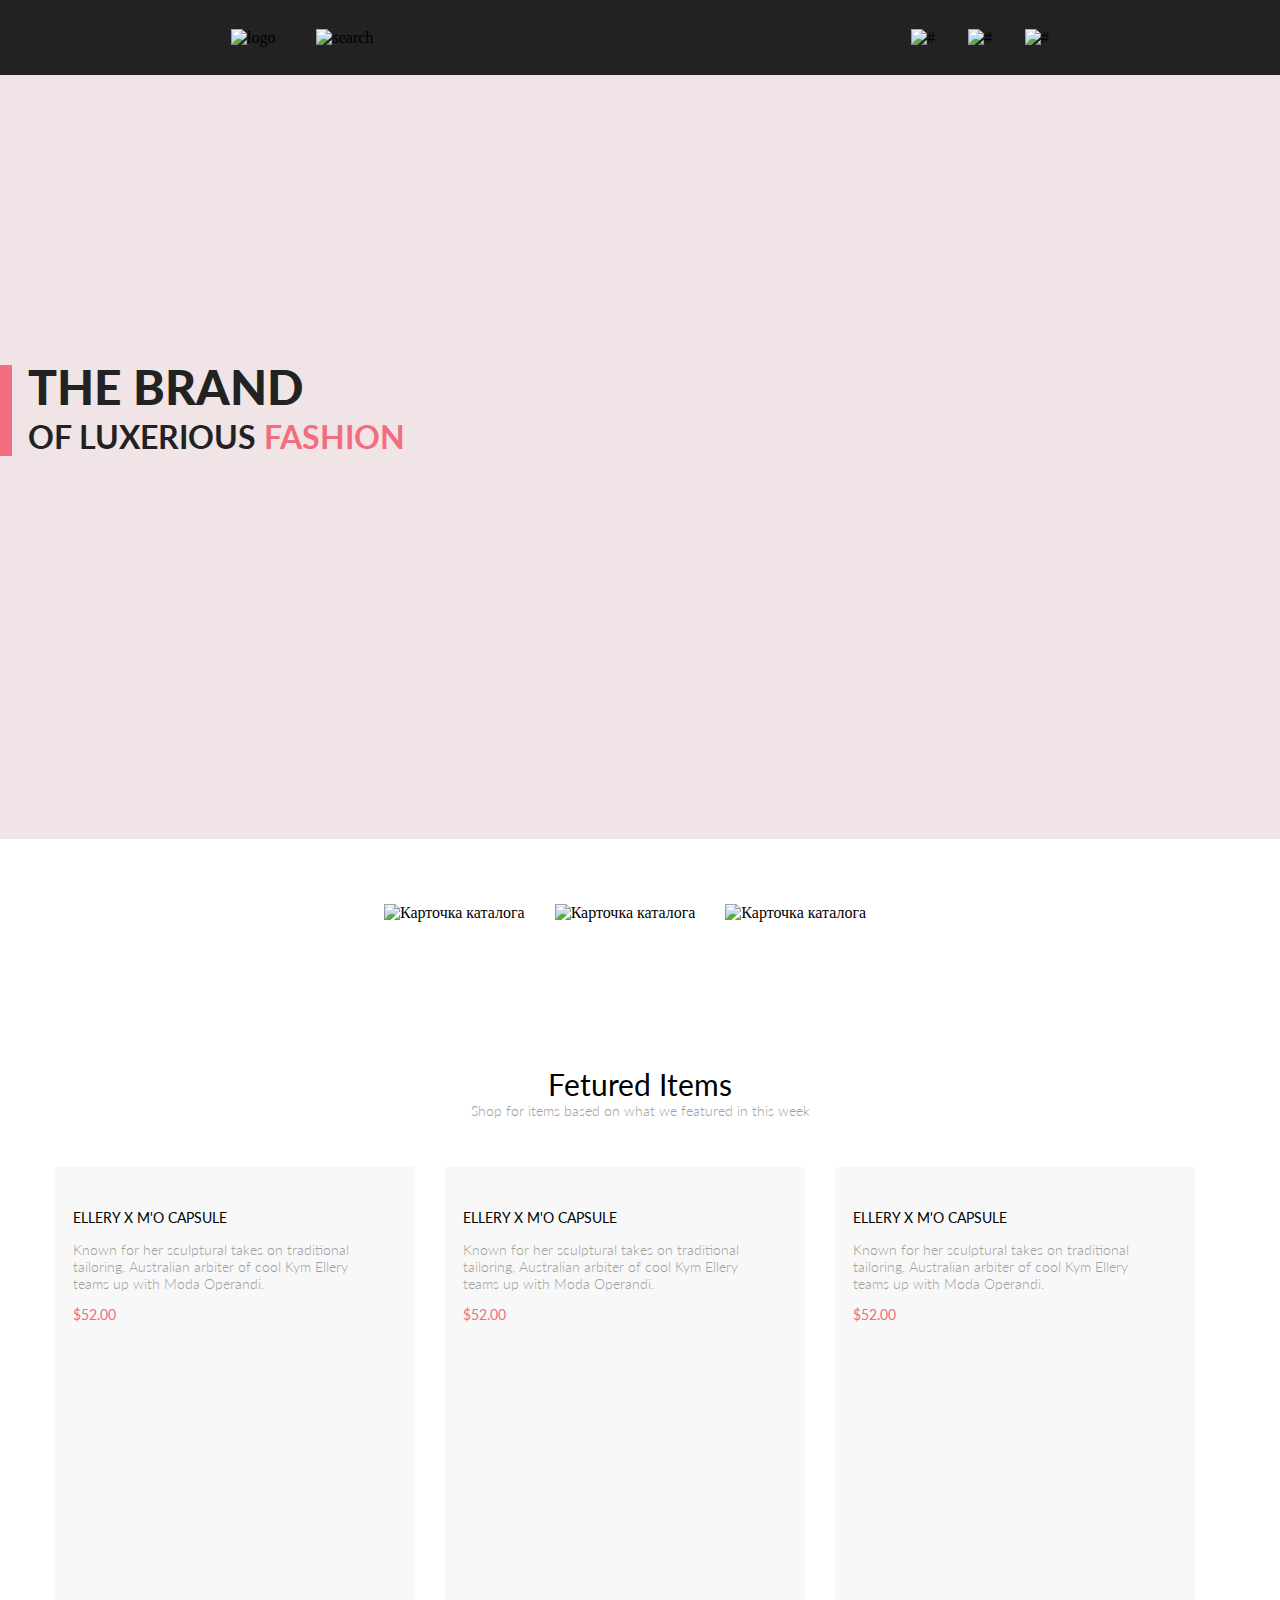
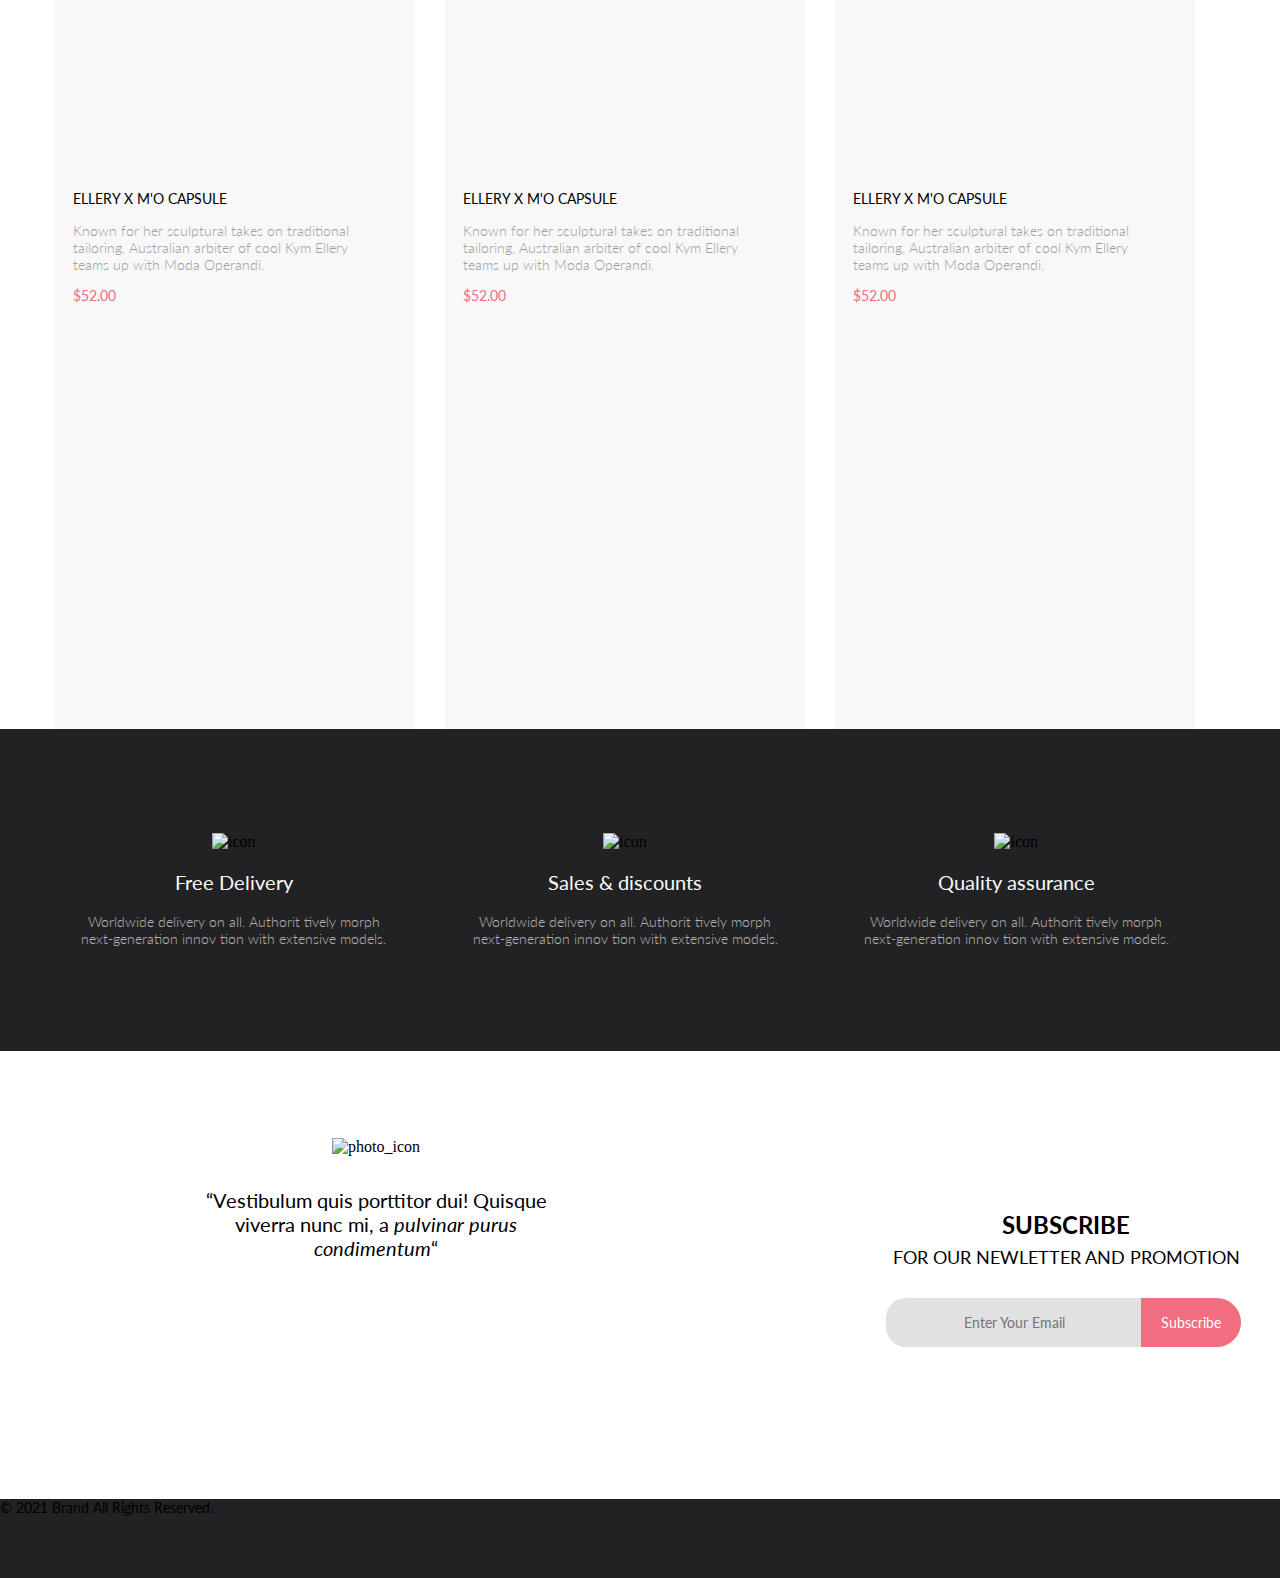
==== index.html @ aef69254 "Add files via upload" ====
<!DOCTYPE html>
<html lang="en">

<head>
    <meta charset="UTF-8">
    <meta http-equiv="X-UA-Compatible" content="IE=edge">
    <meta name="viewport" content="width=device-width, initial-scale=1.0">
    <link rel="stylesheet" href="style.css">
    <title>Document</title>
</head>

<body>
    <header class="header">
        <div class="header__position">
            <div class="left">
                <div class="left__logo"><img src="img/Group 2.svg" alt="logo"></div>
                <div class="left__search"><img src="img/Forma 1.svg" alt="search"></div>
            </div>

            <div class="right">
                <div class="right__burger"><img src="img/Forma 1 (1).svg" alt="#"></div>
                <div class="right__person"><img src="img/Forma 1 (2).svg" alt="#"></div>
                <div class="right__shop"><img src="img/Group 35.svg" alt="#"></div>

            </div>
        </div>
    </header>

    <main class="main">
        <div class="main__banner__colour">
            <div class="main__banner">
                <div class="banner__photo"><img src="img/Layer_57-removebg-preview 1.png" alt=""></div>
                <h1 class=" heading__text banner__heading"> THE BRAND<br>
                    <span class="banner__heading__style">OF LUXERIOUS</span><span
                        class="banner__heading__style banner__heading__style__color"> FASHION</span>
                </h1>
            </div>
        </div>


        <div class="centering">
            <div class="container__catalog">
                <div class="catalog">
                    <div class="catalog__box"><img src="img/1-for women.png" alt="Карточка каталога"></div>
                    <div class="catalog__box"><img src="img/2-for men.png" alt="Карточка каталога"></div>
                    <div class="catalog__box"><img src="img/3-for kids.png" alt="Карточка каталога"></div>
                </div>
                <div class="catalog__box"><img src="img/4-ACCESORIES.png" alt=""></div>
            </div>

            <div class="container__items">
                <div class="items__text">
                    <h2 class="heading__text middle__heading">Fetured Items</h2>
                    <h3 class="heading__text small__heading">Shop for items based on what we featured in this week</h3>
                </div>
                <div class="items">

                    <div class="items__card"><img src="img/Rectangle 15 copyCard1.png" alt="">
                        <div class="items__card__hover">
                            <div class="cart__icon">
                                <img src="img/vector.svg" alt="">
                                <h3 class="heading__text heading__cart">Add to Cart</h3>
                            </div>
                        </div>
                        <div class="card__discription">
                            <h3 class="heading__text card__item__name">ELLERY X M'O CAPSULE</h3>
                            <p class="heading__text small__heading">Known for her sculptural takes on traditional
                                tailoring,
                                Australian arbiter of cool Kym Ellery teams up with Moda Operandi.</p>
                            <h3 class="heading__text card__item__name card__item__name__color">&#36;52.00</h3>
                        </div>
                    </div>
                    <div class="items__card"><img src="img/ImageCard2.png" alt="">
                        <div class="items__card__hover">
                            <div class="cart__icon">
                                <img src="img/vector.svg" alt="">
                                <h3 class="heading__text heading__cart">Add to Cart</h3>
                            </div>
                        </div>
                        <div class="card__discription">
                            <h3 class="heading__text card__item__name">ELLERY X M'O CAPSULE</h3>
                            <p class="heading__text small__heading">Known for her sculptural takes on traditional
                                tailoring,
                                Australian arbiter of cool Kym Ellery teams up with Moda Operandi.</p>
                            <h3 class="heading__text card__item__name card__item__name__color">&#36;52.00</h3>
                        </div>
                    </div>
                    <div class="items__card"><img src="img/Rectangle 15 copyCard3.png" alt="">
                        <div class="items__card__hover">
                            <div class="cart__icon">
                                <img src="img/vector.svg" alt="">
                                <h3 class="heading__text heading__cart">Add to Cart</h3>
                            </div>
                        </div>
                        <div class="card__discription">
                            <h3 class="heading__text card__item__name">ELLERY X M'O CAPSULE</h3>
                            <p class="heading__text small__heading">Known for her sculptural takes on traditional
                                tailoring,
                                Australian arbiter of cool Kym Ellery teams up with Moda Operandi.</p>
                            <h3 class="heading__text card__item__name card__item__name__color">&#36;52.00</h3>
                        </div>
                    </div>


                    <div class="items__card"><img src="img/Rectangle 15 copyCard4.png" alt="">
                        <div class="items__card__hover">
                            <div class="cart__icon">
                                <img src="img/vector.svg" alt="">
                                <h3 class="heading__text heading__cart">Add to Cart</h3>
                            </div>
                        </div>
                        <div class="card__discription">
                            <h3 class="heading__text card__item__name">ELLERY X M'O CAPSULE</h3>
                            <p class="heading__text small__heading">Known for her sculptural takes on traditional
                                tailoring,
                                Australian arbiter of cool Kym Ellery teams up with Moda Operandi.</p>
                            <h3 class="heading__text card__item__name card__item__name__color">&#36;52.00</h3>
                        </div>
                    </div>
                    <div class="items__card"><img src="img/Rectangle 15 copyCard5.png" alt="">
                        <div class="items__card__hover">
                            <div class="cart__icon">
                                <img src="img/vector.svg" alt="">
                                <h3 class="heading__text heading__cart">Add to Cart</h3>
                            </div>
                        </div>
                        <div class="card__discription">
                            <h3 class="heading__text card__item__name">ELLERY X M'O CAPSULE</h3>
                            <p class="heading__text small__heading">Known for her sculptural takes on traditional
                                tailoring,
                                Australian arbiter of cool Kym Ellery teams up with Moda Operandi.</p>
                            <h3 class="heading__text card__item__name card__item__name__color">&#36;52.00</h3>
                        </div>
                    </div>
                    <div class="items__card"><img src="img/Rectangle 15 copyCard6.png" alt="">
                        <div class="items__card__hover">
                            <div class="cart__icon">
                                <img src="img/vector.svg" alt="">
                                <h3 class="heading__text heading__cart">Add to Cart</h3>
                            </div>
                        </div>
                        <div class="card__discription">
                            <h3 class="heading__text card__item__name">ELLERY X M'O CAPSULE</h3>
                            <p class="heading__text small__heading">Known for her sculptural takes on traditional
                                tailoring,
                                Australian arbiter of cool Kym Ellery teams up with Moda Operandi.</p>
                            <h3 class="heading__text card__item__name card__item__name__color">&#36;52.00</h3>
                        </div>
                    </div>

                </div>
            </div>
        </div>
    </main>
    <footer class="footer">

        <div class="top__footer">
            <div class="abt__service">
                <section class="abt__service__description"><img src="img/abt-icon3.svg" alt="icon">
                    <h3 class="heading__text abt__service__text">Free Delivery</h3>
                    <p class="heading__text abt__service__text_p">Worldwide delivery on all. Authorit tively morph
                        next-generation innov tion with extensive
                        models.
                    </p>
                </section>
                <section class="abt__service__description"><img src="img/abt-icon.svg" alt="icon">
                    <h3 class="heading__text abt__service__text">Sales & discounts</h3>
                    <p class="heading__text abt__service__text_p">Worldwide delivery on all. Authorit tively morph
                        next-generation innov tion with extensive
                        models.
                    </p>
                </section>
                <section class="abt__service__description"><img src="img/abt-icon2.svg" alt="icon">
                    <h3 class="heading__text abt__service__text">Quality assurance</h3>
                    <p class="heading__text abt__service__text_p">Worldwide delivery on all. Authorit tively morph
                        next-generation innov tion with extensive
                        models.
                    </p>
                </section>
            </div>
        </div>

        <div class="middle__footer">
            <div class="middle__footer__content">
                <div class="footer__review">
                    <img src="img/Intersect.svg" alt="photo_icon">
                    <h3 class="heading__text footer__review__text">“Vestibulum quis porttitor dui! Quisque viverra nunc
                        mi,
                        a <i>pulvinar purus
                            condimentum</i>“</h3>
                </div>
                <form class="mail__form">
                    <h3 class="heading__text mail__form__text"> <span class="mail__form__text__style">SUBSCRIBE </span>
                        <br>
                        FOR OUR NEWLETTER AND PROMOTION
                    </h3>
                    <input class="mail__form__name" type="text" placeholder="Enter Your Email">
                    <input class="mail__form__submit" type="submit" value="Subscribe">
                </form>
            </div>
        </div>


        <div class="bottom__footer">
            <div class="signatyre">
                <p class="heading__text">&copy; 2021 Brand All Rights Reserved.</p>
            </div>
            <div class="social__links"><img src="" alt=""><img src="" alt=""><img src="" alt=""><img src="" alt="">
            </div>
        </div>

    </footer>
</body>

</html>
---- style.css ----
@import url('https://fonts.googleapis.com/css2?family=Lato:wght@300;400;700;900&display=swap');

*{
    margin: 0;
    padding: 0;
}

.header{
    
    height: 75px;
    background: #222222;
}

.header__position {
    margin: 0 auto;
    max-width: 1600px;
    height: 75px;
    display: flex;
    justify-content: space-between;
    align-items: center;
}

.left {
    display: flex;
    padding-left: 231px;
    align-items: center;
}

.left__search {
    padding-left: 41px;
}

.right {
    display: flex;
    padding-right: 231px;
    align-items:center;
}

.right__person {
    padding: 0 33px;
}

.main{
     
}

.main__banner__colour {
    background-color: #F1E4E6;
}

.main__banner {
    margin: 0 auto;
    width: 1600px;
    display: flex;
    height: 764px;
   
}

.heading__text {
    font-family: 'Lato', sans-serif;
    font-style: normal;
    font-weight: normal;
    font-size: 14px;
    line-height: 17px;

}

.heading__cart {
color: white;
text-align: center;
}

.banner__heading{
    font-weight: 900;
    font-size: 48px;
    line-height: 44px;
    color: #222222;
    border-left: 12px solid #F16D7F;;
    margin-top: 290px;
    margin-bottom: 383px;
    padding-left: 16px;
    white-space: nowrap;
}

.banner__heading__style {
    font-weight: 700;
    font-size: 32px;
    line-height: 44.4px;
}

.banner__heading__style__color{
color: #F16D7F;
}

.centering  {
    margin: 0 auto;
    max-width: 1600px;
}

.container__catalog {
    max-width: 1600px;
    display: flex;
    flex-direction: column;
    align-items: center;
}

.catalog {
    display: flex;
    justify-content: center;
    margin-top: 65px;
}

.catalog__box {
    padding-right: 30px;
    padding-bottom: 30px;
}

.items__text {
    margin: 66px 0 48px 0;
    text-align: center;
}

.middle__heading {
    font-size: 30px;
    line-height: 36px;
}

.small__heading {
    font-size: 14px;
    line-height: 17px;
    color: #9F9F9F;
    font-weight: 300;
}

.items {
    display: flex;
    flex-wrap: wrap;
    justify-content: center;
    max-width: 1200px;
    margin: 0 auto;
}

.items__card {
    width: 360px;
    height: 581px;
    background-color: #F8F8F8;
    margin-right: 30px;
    position: relative;
}

.items__card__hover {
    position: absolute;
    width: 360px;
    height: 420px;
    background-color: rgba(58, 56, 56, 0.86);
    margin-top: -424px;
    opacity: 0;

}

.items__card__hover:hover {
    visibility: visible;
    opacity: 100;
}

.cart__icon{
    width: 138px;
    height: 43px;
    border: 1px solid white;
    margin: 188px 111px;
    display: flex;
    align-items: center;
    justify-content: space-evenly;
    
}


.card__discription {
    background-color: #F8F8F8;
    padding: 10px 28px 20px 18px;
    height: 110px;
} 

.card__item__name {
    line-height: 46px;
}

.card__item__name__color {
    color: #F16D7F;
}

.top__footer {
  background-color: #222224;  
}

.abt__service {
    margin: 0 auto;
    max-width: 1300px;
    display: flex;
    flex-wrap: wrap;
    justify-content: space-evenly;
    padding: 104px 30px 104px 0;
}

.abt__service__description {
    text-align: center;
    width: 315px;
}

.abt__service__text {
    font-size: 19.96px;
    line-height: 62px;
    color: #FBFBFB;
    
}

.abt__service__text_p {
    font-weight: 300;
    font-size: 13.972px;
    line-height: 17px;
    text-align: center;
    color: #FBFBFB;
    opacity: 0.65;
}

.middle__footer {
    position: relative;
    margin: 0 auto;
    background-image: url(img/Layer\ 41.png);
    background-size: 100%;
    height: 448px;
    background-repeat: no-repeat;
}

.middle__footer__content {
    max-width: 1600px;
    display: flex;
    flex-wrap: wrap;
    margin: 0 auto;
    
}

.middle__footer__background {
    opacity: 0.4;
}

.footer__review {
    text-align: center;
    width: 350px;
    margin-left: 201px;
    margin-right: 340px;
    padding-top: 87px;
}

.footer__review__text {
    font-size: 20px;
    line-height: 24px;
    margin-top: 32px;
}

.mail__form {
    padding-top: 150px;
}

.mail__form__text {
    font-size: 18px;
    font-weight: 400;
    text-align: center;
}

.mail__form__text__style {
    font-size: 24px;
    font-weight: 700;
    line-height: 2;
}

.mail__form__name {
    width: 256px;
    height: 49px;
    background: #E1E1E1;
    border: none;
    border-top-left-radius: 20px;
    border-bottom-left-radius: 20px;
    text-align: center;
    margin: -5px;
    margin-top: 32px;
    font-family: 'Lato';
    font-size: 14px;

}

.mail__form__submit {
    width: 100px;
    height: 49px;
    background: #F16D7F;
    border: none;
    border-top-right-radius: 25px;
    border-bottom-right-radius: 25px;
    text-align: center;
    font-family: 'Lato';
    font-size: 14px;
    color: white;
}

.bottom__footer {
    height: 79px;
    background: #222224;
}
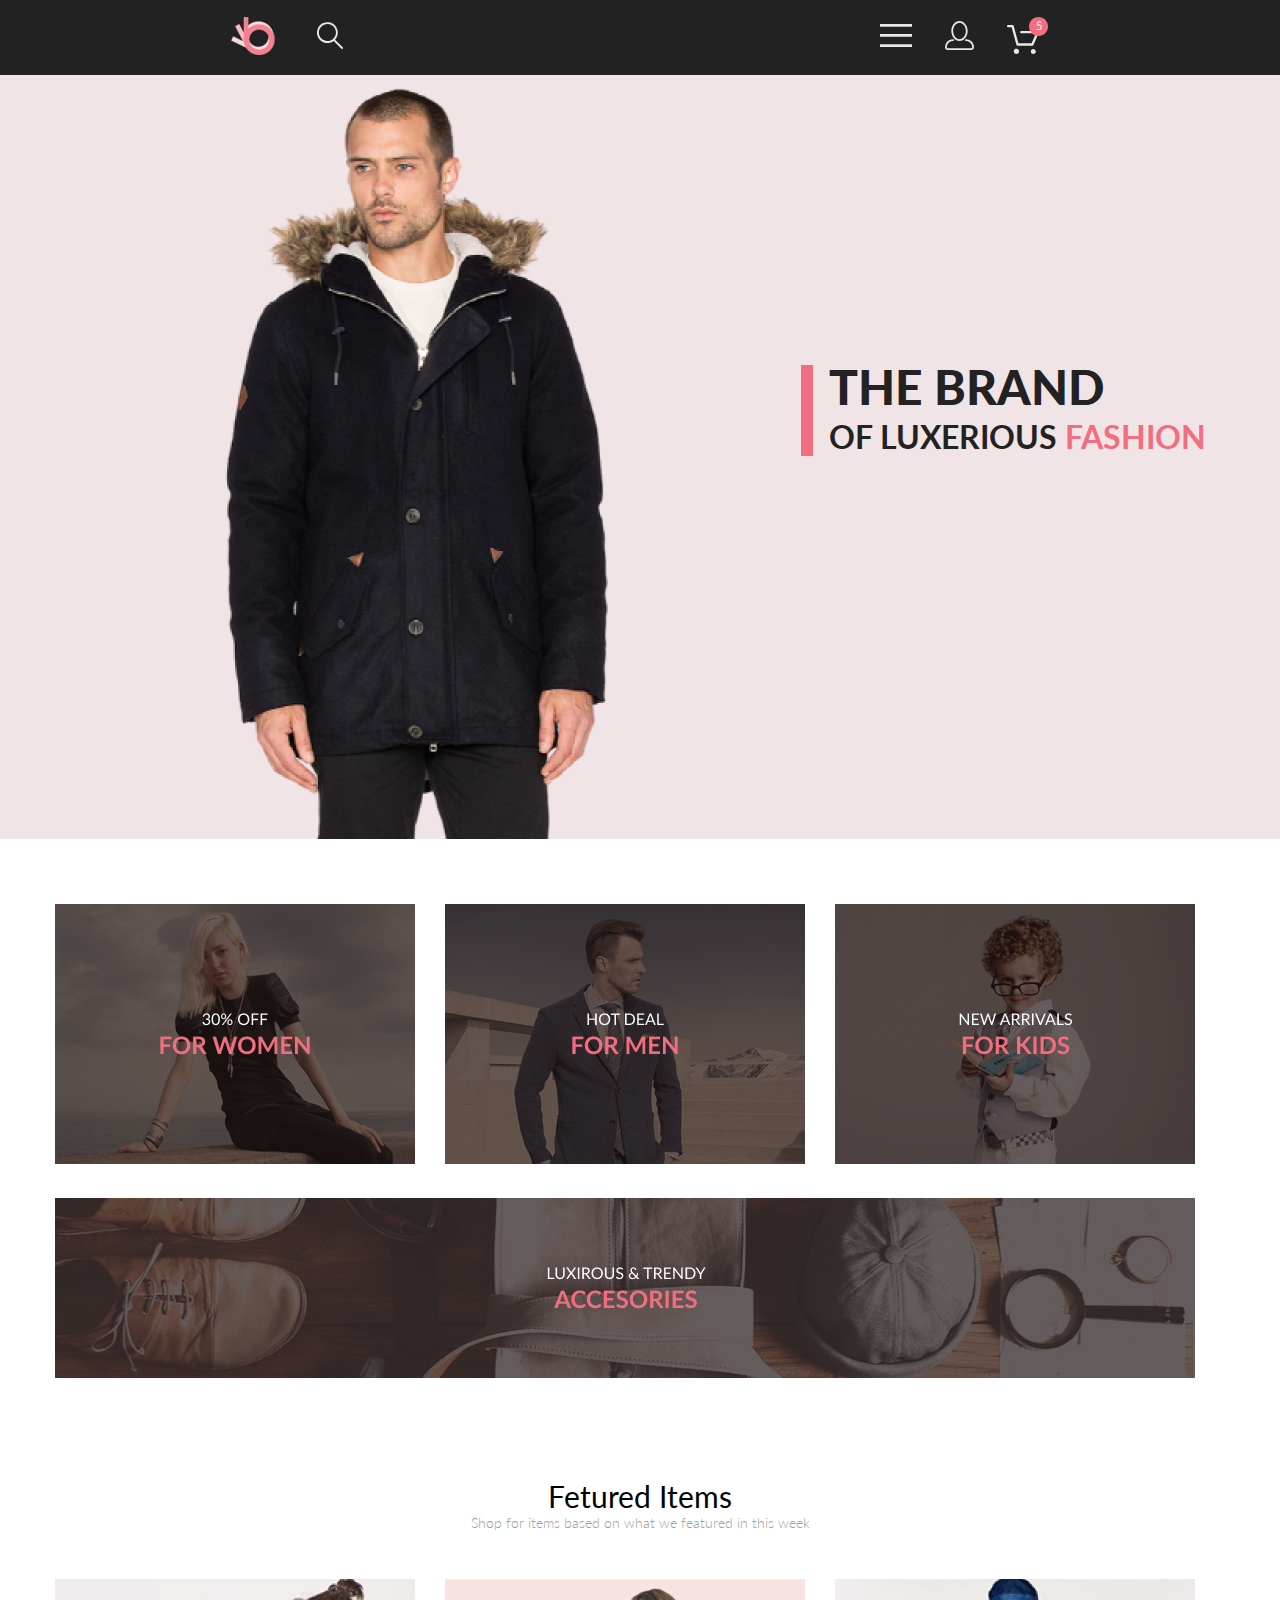
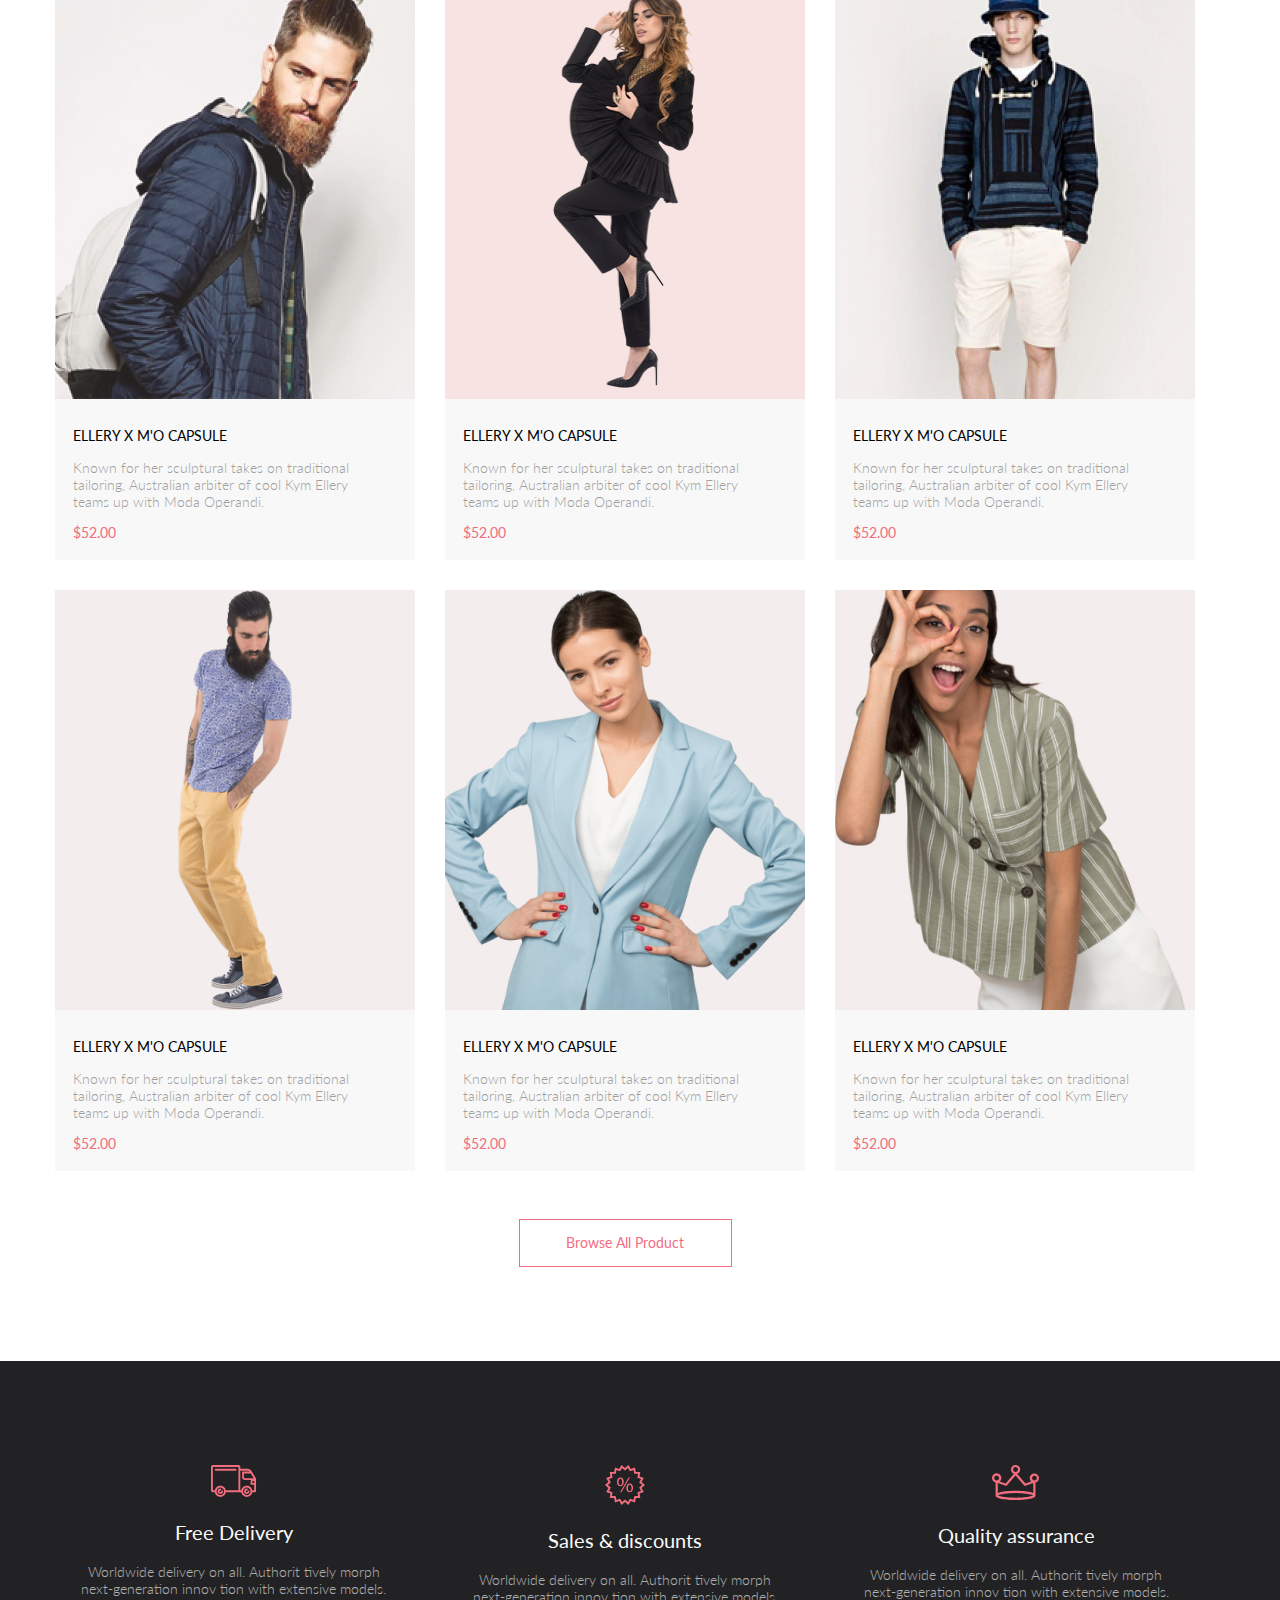
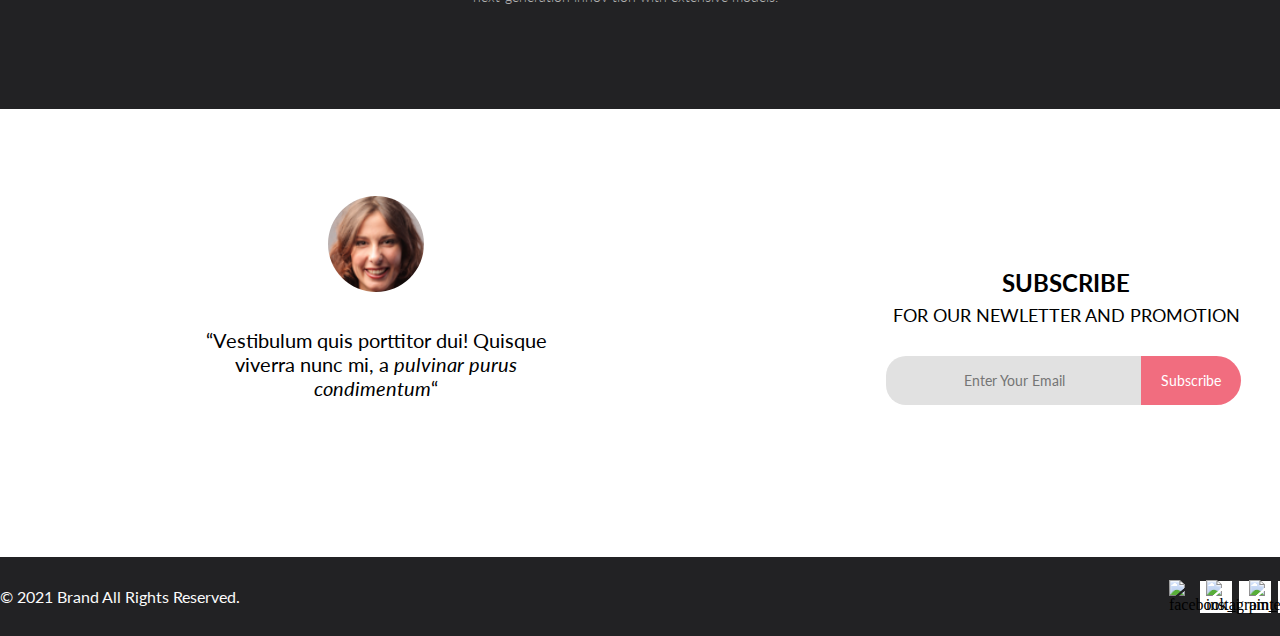
==== commit 9c586a2c: "Add files via upload" ====
--- a/index.html
+++ b/index.html
@@ -6,7 +6,7 @@
     <meta http-equiv="X-UA-Compatible" content="IE=edge">
     <meta name="viewport" content="width=device-width, initial-scale=1.0">
     <link rel="stylesheet" href="style.css">
-    <title>Document</title>
+    <title>Main</title>
 </head>
 
 <body>
@@ -20,7 +20,7 @@
             <div class="right">
                 <div class="right__burger"><img src="img/Forma 1 (1).svg" alt="#"></div>
                 <div class="right__person"><img src="img/Forma 1 (2).svg" alt="#"></div>
-                <div class="right__shop"><img src="img/Group 35.svg" alt="#"></div>
+                <div class="right__shop"><a href="cart.html"><img src="img/Group 35.svg" alt="cart_icon"></a></div>
 
             </div>
         </div>
@@ -54,100 +54,113 @@
                     <h3 class="heading__text small__heading">Shop for items based on what we featured in this week</h3>
                 </div>
                 <div class="items">
-
-                    <div class="items__card"><img src="img/Rectangle 15 copyCard1.png" alt="">
-                        <div class="items__card__hover">
-                            <div class="cart__icon">
-                                <img src="img/vector.svg" alt="">
-                                <h3 class="heading__text heading__cart">Add to Cart</h3>
-                            </div>
-                        </div>
-                        <div class="card__discription">
-                            <h3 class="heading__text card__item__name">ELLERY X M'O CAPSULE</h3>
-                            <p class="heading__text small__heading">Known for her sculptural takes on traditional
-                                tailoring,
-                                Australian arbiter of cool Kym Ellery teams up with Moda Operandi.</p>
-                            <h3 class="heading__text card__item__name card__item__name__color">&#36;52.00</h3>
-                        </div>
-                    </div>
-                    <div class="items__card"><img src="img/ImageCard2.png" alt="">
-                        <div class="items__card__hover">
-                            <div class="cart__icon">
-                                <img src="img/vector.svg" alt="">
-                                <h3 class="heading__text heading__cart">Add to Cart</h3>
-                            </div>
-                        </div>
-                        <div class="card__discription">
-                            <h3 class="heading__text card__item__name">ELLERY X M'O CAPSULE</h3>
-                            <p class="heading__text small__heading">Known for her sculptural takes on traditional
-                                tailoring,
-                                Australian arbiter of cool Kym Ellery teams up with Moda Operandi.</p>
-                            <h3 class="heading__text card__item__name card__item__name__color">&#36;52.00</h3>
-                        </div>
-                    </div>
-                    <div class="items__card"><img src="img/Rectangle 15 copyCard3.png" alt="">
-                        <div class="items__card__hover">
-                            <div class="cart__icon">
-                                <img src="img/vector.svg" alt="">
-                                <h3 class="heading__text heading__cart">Add to Cart</h3>
-                            </div>
-                        </div>
-                        <div class="card__discription">
-                            <h3 class="heading__text card__item__name">ELLERY X M'O CAPSULE</h3>
-                            <p class="heading__text small__heading">Known for her sculptural takes on traditional
-                                tailoring,
-                                Australian arbiter of cool Kym Ellery teams up with Moda Operandi.</p>
-                            <h3 class="heading__text card__item__name card__item__name__color">&#36;52.00</h3>
-                        </div>
-                    </div>
-
-
-                    <div class="items__card"><img src="img/Rectangle 15 copyCard4.png" alt="">
-                        <div class="items__card__hover">
-                            <div class="cart__icon">
-                                <img src="img/vector.svg" alt="">
-                                <h3 class="heading__text heading__cart">Add to Cart</h3>
-                            </div>
-                        </div>
-                        <div class="card__discription">
-                            <h3 class="heading__text card__item__name">ELLERY X M'O CAPSULE</h3>
-                            <p class="heading__text small__heading">Known for her sculptural takes on traditional
-                                tailoring,
-                                Australian arbiter of cool Kym Ellery teams up with Moda Operandi.</p>
-                            <h3 class="heading__text card__item__name card__item__name__color">&#36;52.00</h3>
-                        </div>
-                    </div>
-                    <div class="items__card"><img src="img/Rectangle 15 copyCard5.png" alt="">
-                        <div class="items__card__hover">
-                            <div class="cart__icon">
-                                <img src="img/vector.svg" alt="">
-                                <h3 class="heading__text heading__cart">Add to Cart</h3>
-                            </div>
-                        </div>
-                        <div class="card__discription">
-                            <h3 class="heading__text card__item__name">ELLERY X M'O CAPSULE</h3>
-                            <p class="heading__text small__heading">Known for her sculptural takes on traditional
-                                tailoring,
-                                Australian arbiter of cool Kym Ellery teams up with Moda Operandi.</p>
-                            <h3 class="heading__text card__item__name card__item__name__color">&#36;52.00</h3>
-                        </div>
-                    </div>
-                    <div class="items__card"><img src="img/Rectangle 15 copyCard6.png" alt="">
-                        <div class="items__card__hover">
-                            <div class="cart__icon">
-                                <img src="img/vector.svg" alt="">
-                                <h3 class="heading__text heading__cart">Add to Cart</h3>
-                            </div>
-                        </div>
-                        <div class="card__discription">
-                            <h3 class="heading__text card__item__name">ELLERY X M'O CAPSULE</h3>
-                            <p class="heading__text small__heading">Known for her sculptural takes on traditional
-                                tailoring,
-                                Australian arbiter of cool Kym Ellery teams up with Moda Operandi.</p>
-                            <h3 class="heading__text card__item__name card__item__name__color">&#36;52.00</h3>
-                        </div>
-                    </div>
-
+                    <a href="product.html" class="to__product__page">
+                        <div class="items__card"><img src="img/Rectangle 15 copyCard1.png" alt="photo">
+                            <div class="items__card__hover">
+                                <div class="cart__icon">
+                                    <img src="img/vector.svg" alt="">
+                                    <h3 class="heading__text heading__cart">Add to Cart</h3>
+                                </div>
+                            </div>
+                            <div class="card__discription">
+                                <h3 class="heading__text card__item__name">ELLERY X M'O CAPSULE</h3>
+                                <p class="heading__text small__heading">Known for her sculptural takes on traditional
+                                    tailoring,
+                                    Australian arbiter of cool Kym Ellery teams up with Moda Operandi.</p>
+                                <h3 class="heading__text card__item__name card__item__name__color">&#36;52.00</h3>
+                            </div>
+                        </div>
+                    </a>
+
+                    <a href="product.html" class="to__product__page">
+                        <div class="items__card"><img src="img/ImageCard2.png" alt="photo">
+                            <div class="items__card__hover">
+                                <div class="cart__icon">
+                                    <img src="img/vector.svg" alt="icon">
+                                    <h3 class="heading__text heading__cart">Add to Cart</h3>
+                                </div>
+                            </div>
+                            <div class="card__discription">
+                                <h3 class="heading__text card__item__name">ELLERY X M'O CAPSULE</h3>
+                                <p class="heading__text small__heading">Known for her sculptural takes on traditional
+                                    tailoring,
+                                    Australian arbiter of cool Kym Ellery teams up with Moda Operandi.</p>
+                                <h3 class="heading__text card__item__name card__item__name__color">&#36;52.00</h3>
+                            </div>
+                        </div>
+                    </a>
+                    <a href="product.html" class="to__product__page">
+                        <div class="items__card"><img src="img/Rectangle 15 copyCard3.png" alt="photo">
+                            <div class="items__card__hover">
+                                <div class="cart__icon">
+                                    <img src="img/vector.svg" alt="icon">
+                                    <h3 class="heading__text heading__cart">Add to Cart</h3>
+                                </div>
+                            </div>
+                            <div class="card__discription">
+                                <h3 class="heading__text card__item__name">ELLERY X M'O CAPSULE</h3>
+                                <p class="heading__text small__heading">Known for her sculptural takes on traditional
+                                    tailoring,
+                                    Australian arbiter of cool Kym Ellery teams up with Moda Operandi.</p>
+                                <h3 class="heading__text card__item__name card__item__name__color">&#36;52.00</h3>
+                            </div>
+                        </div>
+                    </a>
+                    <a href="product.html" class="to__product__page">
+                        <div class="items__card"><img src="img/Rectangle 15 copyCard4.png" alt="photo">
+                            <div class="items__card__hover">
+                                <div class="cart__icon">
+                                    <img src="img/vector.svg" alt="icon">
+                                    <h3 class="heading__text heading__cart">Add to Cart</h3>
+                                </div>
+                            </div>
+                            <div class="card__discription">
+                                <h3 class="heading__text card__item__name">ELLERY X M'O CAPSULE</h3>
+                                <p class="heading__text small__heading">Known for her sculptural takes on traditional
+                                    tailoring,
+                                    Australian arbiter of cool Kym Ellery teams up with Moda Operandi.</p>
+                                <h3 class="heading__text card__item__name card__item__name__color">&#36;52.00</h3>
+                            </div>
+                        </div>
+                    </a>
+                    <a href="product.html" class="to__product__page">
+                        <div class="items__card"><img src="img/Rectangle 15 copyCard5.png" alt="photo">
+                            <div class="items__card__hover">
+                                <div class="cart__icon">
+                                    <img src="img/vector.svg" alt="icon">
+                                    <h3 class="heading__text heading__cart">Add to Cart</h3>
+                                </div>
+                            </div>
+                            <div class="card__discription">
+                                <h3 class="heading__text card__item__name">ELLERY X M'O CAPSULE</h3>
+                                <p class="heading__text small__heading">Known for her sculptural takes on traditional
+                                    tailoring,
+                                    Australian arbiter of cool Kym Ellery teams up with Moda Operandi.</p>
+                                <h3 class="heading__text card__item__name card__item__name__color">&#36;52.00</h3>
+                            </div>
+                        </div>
+                    </a>
+                    <a href="product.html" class="to__product__page">
+                        <div class="items__card"><img src="img/Rectangle 15 copyCard6.png" alt="photo">
+                            <div class="items__card__hover">
+                                <div class="cart__icon">
+                                    <img src="img/vector.svg" alt="icon">
+                                    <h3 class="heading__text heading__cart">Add to Cart</h3>
+                                </div>
+                            </div>
+                            <div class="card__discription">
+                                <h3 class="heading__text card__item__name">ELLERY X M'O CAPSULE</h3>
+                                <p class="heading__text small__heading">Known for her sculptural takes on traditional
+                                    tailoring,
+                                    Australian arbiter of cool Kym Ellery teams up with Moda Operandi.</p>
+                                <h3 class="heading__text card__item__name card__item__name__color">&#36;52.00</h3>
+                            </div>
+                        </div>
+                </div>
+                </a>
+                <div class="items__button__catalog">
+                    <h3 class="heading__text card__item__name card__item__name__color items__button">Browse All Product
+                    </h3>
                 </div>
             </div>
         </div>
@@ -202,13 +215,19 @@
 
 
         <div class="bottom__footer">
-            <div class="signatyre">
-                <p class="heading__text">&copy; 2021 Brand All Rights Reserved.</p>
-            </div>
-            <div class="social__links"><img src="" alt=""><img src="" alt=""><img src="" alt=""><img src="" alt="">
-            </div>
-        </div>
-
+            <div class="bottom__footer__content">
+                <div class="signatyre">
+                    <p class="heading__text bottom__footer__text">&copy; 2021 Brand All Rights Reserved.</p>
+                </div>
+
+                <div class="social__links">
+                    <div class="links__logo"><img src="img/facebook.svg" alt="facebook_icon"></div>
+                    <div class="links__logo"><img src="img/insta.svg" alt="instagram_icon"></div>
+                    <div class="links__logo"><img src="img/pint.svg" alt="pinterest_icon"></div>
+                    <div class="links__logo"><img src="img/twitter.svg" alt="twitter_icon"></div>
+                </div>
+            </div>
+        </div>
     </footer>
 </body>
 
--- a/style.css
+++ b/style.css
@@ -1,308 +1,811 @@
-@import url('https://fonts.googleapis.com/css2?family=Lato:wght@300;400;700;900&display=swap');
-
-*{
-    margin: 0;
-    padding: 0;
-}
-
-.header{
-    
-    height: 75px;
-    background: #222222;
-}
-
-.header__position {
-    margin: 0 auto;
-    max-width: 1600px;
-    height: 75px;
-    display: flex;
-    justify-content: space-between;
-    align-items: center;
-}
-
-.left {
-    display: flex;
-    padding-left: 231px;
-    align-items: center;
-}
-
-.left__search {
-    padding-left: 41px;
-}
-
-.right {
-    display: flex;
-    padding-right: 231px;
-    align-items:center;
-}
-
-.right__person {
-    padding: 0 33px;
-}
-
-.main{
-     
-}
-
-.main__banner__colour {
-    background-color: #F1E4E6;
-}
-
-.main__banner {
-    margin: 0 auto;
-    width: 1600px;
-    display: flex;
-    height: 764px;
-   
-}
-
-.heading__text {
-    font-family: 'Lato', sans-serif;
-    font-style: normal;
-    font-weight: normal;
-    font-size: 14px;
-    line-height: 17px;
-
-}
-
-.heading__cart {
-color: white;
-text-align: center;
-}
-
-.banner__heading{
-    font-weight: 900;
-    font-size: 48px;
-    line-height: 44px;
-    color: #222222;
-    border-left: 12px solid #F16D7F;;
-    margin-top: 290px;
-    margin-bottom: 383px;
-    padding-left: 16px;
-    white-space: nowrap;
-}
-
-.banner__heading__style {
-    font-weight: 700;
-    font-size: 32px;
-    line-height: 44.4px;
-}
-
-.banner__heading__style__color{
-color: #F16D7F;
-}
-
-.centering  {
-    margin: 0 auto;
-    max-width: 1600px;
-}
-
-.container__catalog {
-    max-width: 1600px;
-    display: flex;
-    flex-direction: column;
-    align-items: center;
-}
-
-.catalog {
-    display: flex;
-    justify-content: center;
-    margin-top: 65px;
-}
-
-.catalog__box {
-    padding-right: 30px;
-    padding-bottom: 30px;
-}
-
-.items__text {
-    margin: 66px 0 48px 0;
-    text-align: center;
-}
-
-.middle__heading {
-    font-size: 30px;
-    line-height: 36px;
-}
-
-.small__heading {
-    font-size: 14px;
-    line-height: 17px;
-    color: #9F9F9F;
-    font-weight: 300;
-}
-
-.items {
-    display: flex;
-    flex-wrap: wrap;
-    justify-content: center;
-    max-width: 1200px;
-    margin: 0 auto;
-}
-
-.items__card {
-    width: 360px;
-    height: 581px;
-    background-color: #F8F8F8;
-    margin-right: 30px;
-    position: relative;
-}
-
-.items__card__hover {
-    position: absolute;
-    width: 360px;
-    height: 420px;
-    background-color: rgba(58, 56, 56, 0.86);
-    margin-top: -424px;
-    opacity: 0;
-
-}
-
-.items__card__hover:hover {
-    visibility: visible;
-    opacity: 100;
-}
-
-.cart__icon{
-    width: 138px;
-    height: 43px;
-    border: 1px solid white;
-    margin: 188px 111px;
-    display: flex;
-    align-items: center;
-    justify-content: space-evenly;
-    
-}
-
-
-.card__discription {
-    background-color: #F8F8F8;
-    padding: 10px 28px 20px 18px;
-    height: 110px;
-} 
-
-.card__item__name {
-    line-height: 46px;
-}
-
-.card__item__name__color {
-    color: #F16D7F;
-}
-
-.top__footer {
-  background-color: #222224;  
-}
-
-.abt__service {
-    margin: 0 auto;
-    max-width: 1300px;
-    display: flex;
-    flex-wrap: wrap;
-    justify-content: space-evenly;
-    padding: 104px 30px 104px 0;
-}
-
-.abt__service__description {
-    text-align: center;
-    width: 315px;
-}
-
-.abt__service__text {
-    font-size: 19.96px;
-    line-height: 62px;
-    color: #FBFBFB;
-    
-}
-
-.abt__service__text_p {
-    font-weight: 300;
-    font-size: 13.972px;
-    line-height: 17px;
-    text-align: center;
-    color: #FBFBFB;
-    opacity: 0.65;
-}
-
-.middle__footer {
-    position: relative;
-    margin: 0 auto;
-    background-image: url(img/Layer\ 41.png);
-    background-size: 100%;
-    height: 448px;
-    background-repeat: no-repeat;
-}
-
-.middle__footer__content {
-    max-width: 1600px;
-    display: flex;
-    flex-wrap: wrap;
-    margin: 0 auto;
-    
-}
-
-.middle__footer__background {
-    opacity: 0.4;
-}
-
-.footer__review {
-    text-align: center;
-    width: 350px;
-    margin-left: 201px;
-    margin-right: 340px;
-    padding-top: 87px;
-}
-
-.footer__review__text {
-    font-size: 20px;
-    line-height: 24px;
-    margin-top: 32px;
-}
-
-.mail__form {
-    padding-top: 150px;
-}
-
-.mail__form__text {
-    font-size: 18px;
-    font-weight: 400;
-    text-align: center;
-}
-
-.mail__form__text__style {
-    font-size: 24px;
-    font-weight: 700;
-    line-height: 2;
-}
-
-.mail__form__name {
-    width: 256px;
-    height: 49px;
-    background: #E1E1E1;
-    border: none;
-    border-top-left-radius: 20px;
-    border-bottom-left-radius: 20px;
-    text-align: center;
-    margin: -5px;
-    margin-top: 32px;
-    font-family: 'Lato';
-    font-size: 14px;
-
-}
-
-.mail__form__submit {
-    width: 100px;
-    height: 49px;
-    background: #F16D7F;
-    border: none;
-    border-top-right-radius: 25px;
-    border-bottom-right-radius: 25px;
-    text-align: center;
-    font-family: 'Lato';
-    font-size: 14px;
-    color: white;
-}
-
-.bottom__footer {
-    height: 79px;
-    background: #222224;
-}+@import url("https://fonts.googleapis.com/css2?family=Lato:wght@300;400;700;900&display=swap");
+* {
+  margin: 0;
+  padding: 0;
+}
+
+.header {
+  height: 75px;
+  background: #222222;
+}
+
+.header__position {
+  margin: 0 auto;
+  max-width: 1600px;
+  height: 75px;
+  display: -webkit-box;
+  display: -ms-flexbox;
+  display: flex;
+  -webkit-box-pack: justify;
+      -ms-flex-pack: justify;
+          justify-content: space-between;
+  -webkit-box-align: center;
+      -ms-flex-align: center;
+          align-items: center;
+}
+
+.left {
+  display: -webkit-box;
+  display: -ms-flexbox;
+  display: flex;
+  padding-left: 231px;
+  -webkit-box-align: center;
+      -ms-flex-align: center;
+          align-items: center;
+}
+
+.left__search {
+  padding-left: 41px;
+}
+
+.right {
+  display: -webkit-box;
+  display: -ms-flexbox;
+  display: flex;
+  padding-right: 231px;
+  -webkit-box-align: center;
+      -ms-flex-align: center;
+          align-items: center;
+}
+
+.right__person {
+  padding: 0 33px;
+}
+
+.main__banner__colour {
+  background-color: #F1E4E6;
+}
+
+.main__banner {
+  margin: 0 auto;
+  width: 1600px;
+  display: -webkit-box;
+  display: -ms-flexbox;
+  display: flex;
+  height: 764px;
+}
+
+.heading__text {
+  font-family: 'Lato', sans-serif;
+  font-style: normal;
+  font-weight: normal;
+  font-size: 14px;
+  line-height: 17px;
+}
+
+.heading__cart {
+  color: white;
+  text-align: center;
+}
+
+.banner__heading {
+  font-weight: 900;
+  font-size: 48px;
+  line-height: 44px;
+  color: #222222;
+  border-left: 12px solid #F16D7F;
+  margin-top: 290px;
+  margin-bottom: 383px;
+  padding-left: 16px;
+  white-space: nowrap;
+}
+
+.banner__heading__style {
+  font-weight: 700;
+  font-size: 32px;
+  line-height: 44.4px;
+}
+
+.banner__heading__style__color {
+  color: #F16D7F;
+}
+
+.centering {
+  margin: 0 auto;
+  max-width: 1600px;
+}
+
+.container__catalog {
+  max-width: 1600px;
+  display: -webkit-box;
+  display: -ms-flexbox;
+  display: flex;
+  -webkit-box-orient: vertical;
+  -webkit-box-direction: normal;
+      -ms-flex-direction: column;
+          flex-direction: column;
+  -webkit-box-align: center;
+      -ms-flex-align: center;
+          align-items: center;
+}
+
+.catalog {
+  display: -webkit-box;
+  display: -ms-flexbox;
+  display: flex;
+  -webkit-box-pack: center;
+      -ms-flex-pack: center;
+          justify-content: center;
+  margin-top: 65px;
+}
+
+.catalog__box {
+  padding-right: 30px;
+  padding-bottom: 30px;
+}
+
+.to__product__page {
+  text-decoration: none;
+  color: black;
+}
+
+.items__text {
+  margin: 66px 0 48px 0;
+  text-align: center;
+}
+
+.middle__heading {
+  font-size: 30px;
+  line-height: 36px;
+}
+
+.small__heading {
+  font-size: 14px;
+  line-height: 17px;
+  color: #9F9F9F;
+  font-weight: 300;
+}
+
+.items {
+  display: -webkit-box;
+  display: -ms-flexbox;
+  display: flex;
+  -ms-flex-wrap: wrap;
+      flex-wrap: wrap;
+  -webkit-box-pack: center;
+      -ms-flex-pack: center;
+          justify-content: center;
+  max-width: 1200px;
+  margin: 0 auto;
+}
+
+.items__catalog__button {
+  margin: 0 auto;
+  width: 282px;
+  height: 43px;
+  margin-bottom: 96px;
+  border: 1px solid #EBEBEB;
+  text-align: center;
+  display: -webkit-box;
+  display: -ms-flexbox;
+  display: flex;
+  -webkit-box-pack: space-evenly;
+      -ms-flex-pack: space-evenly;
+          justify-content: space-evenly;
+  -webkit-box-align: center;
+      -ms-flex-align: center;
+          align-items: center;
+  border-bottom-left-radius: 6px;
+  border-bottom-right-radius: 6px;
+  border-top-left-radius: 6px;
+  border-top-right-radius: 6px;
+}
+
+.items__card {
+  width: 360px;
+  height: 581px;
+  background-color: #F8F8F8;
+  margin-right: 30px;
+  margin-bottom: 30px;
+  position: relative;
+}
+
+.items__card__hover {
+  position: absolute;
+  width: 360px;
+  height: 420px;
+  background-color: rgba(58, 56, 56, 0.86);
+  margin-top: -424px;
+  opacity: 0;
+}
+
+.items__card__hover:hover {
+  visibility: visible;
+  opacity: 100;
+}
+
+.cart__icon {
+  width: 138px;
+  height: 43px;
+  border: 1px solid white;
+  margin: 188px 111px;
+  display: -webkit-box;
+  display: -ms-flexbox;
+  display: flex;
+  -webkit-box-align: center;
+      -ms-flex-align: center;
+          align-items: center;
+  -webkit-box-pack: space-evenly;
+      -ms-flex-pack: space-evenly;
+          justify-content: space-evenly;
+}
+
+.card__discription {
+  background-color: #F8F8F8;
+  padding: 10px 28px 20px 18px;
+  height: 110px;
+}
+
+.card__item__name {
+  line-height: 46px;
+}
+
+.card__item__name__color {
+  color: #F16D7F;
+}
+
+.items__button__catalog {
+  text-align: center;
+  height: 47px;
+  margin-top: 18px;
+  margin-bottom: 95px;
+  margin-right: 30px;
+}
+
+.items__button {
+  border: 1px solid #F16D7F;
+  margin: 0 auto;
+  width: 211px;
+}
+
+.items__button:hover {
+  background-color: #F16D7F;
+  color: #FFFFFF;
+}
+
+.top__footer {
+  background-color: #222224;
+}
+
+.abt__service {
+  margin: 0 auto;
+  max-width: 1300px;
+  display: -webkit-box;
+  display: -ms-flexbox;
+  display: flex;
+  -ms-flex-wrap: wrap;
+      flex-wrap: wrap;
+  -webkit-box-pack: space-evenly;
+      -ms-flex-pack: space-evenly;
+          justify-content: space-evenly;
+  padding: 104px 30px 104px 0;
+}
+
+.abt__service__description {
+  text-align: center;
+  width: 315px;
+}
+
+.abt__service__text {
+  font-size: 19.96px;
+  line-height: 62px;
+  color: #FBFBFB;
+}
+
+.abt__service__text_p {
+  font-weight: 300;
+  font-size: 13.972px;
+  line-height: 17px;
+  text-align: center;
+  color: #FBFBFB;
+  opacity: 0.65;
+}
+
+.middle__footer {
+  position: relative;
+  margin: 0 auto;
+  background-image: url(img/footer_layer.png);
+  background-size: 100%;
+  height: 448px;
+  background-repeat: no-repeat;
+}
+
+.middle__footer__content {
+  max-width: 1600px;
+  display: -webkit-box;
+  display: -ms-flexbox;
+  display: flex;
+  -ms-flex-wrap: wrap;
+      flex-wrap: wrap;
+  margin: 0 auto;
+}
+
+.middle__footer__background {
+  opacity: 0.4;
+}
+
+.footer__review {
+  text-align: center;
+  width: 350px;
+  margin-left: 201px;
+  margin-right: 340px;
+  padding-top: 87px;
+}
+
+.footer__review__text {
+  font-size: 20px;
+  line-height: 24px;
+  margin-top: 32px;
+}
+
+.mail__form {
+  padding-top: 150px;
+}
+
+.mail__form__text {
+  font-size: 18px;
+  font-weight: 400;
+  text-align: center;
+}
+
+.mail__form__text__style {
+  font-size: 24px;
+  font-weight: 700;
+  line-height: 2;
+}
+
+.mail__form__name {
+  width: 256px;
+  height: 49px;
+  background: #E1E1E1;
+  border: none;
+  border-top-left-radius: 20px;
+  border-bottom-left-radius: 20px;
+  text-align: center;
+  margin: -5px;
+  margin-top: 32px;
+  font-family: 'Lato';
+  font-size: 14px;
+}
+
+.mail__form__submit {
+  width: 100px;
+  height: 49px;
+  background: #F16D7F;
+  border: none;
+  border-top-right-radius: 25px;
+  border-bottom-right-radius: 25px;
+  text-align: center;
+  font-family: 'Lato';
+  font-size: 14px;
+  color: white;
+}
+
+.bottom__footer {
+  height: 79px;
+  background: #222224;
+}
+
+.bottom__footer__content {
+  margin: 0 auto;
+  width: 1660px;
+  display: -webkit-box;
+  display: -ms-flexbox;
+  display: flex;
+}
+
+.bottom__footer__text {
+  font-size: 16px;
+  line-height: 19px;
+  color: #FBFBFB;
+}
+
+.signatyre {
+  margin-right: 235px;
+  margin-top: 30px;
+}
+
+.social__links {
+  display: -webkit-box;
+  display: -ms-flexbox;
+  display: flex;
+  margin-top: 24px;
+  margin-left: 725px;
+}
+
+.links__logo {
+  width: 32px;
+  height: 32px;
+  background-color: #FFFFFF;
+  display: -webkit-box;
+  display: -ms-flexbox;
+  display: flex;
+  -webkit-box-align: center;
+      -ms-flex-align: center;
+          align-items: center;
+  margin-right: 7px;
+  -webkit-box-pack: center;
+      -ms-flex-pack: center;
+          justify-content: center;
+}
+
+.banner__catalog {
+  margin: 0 auto;
+  height: 148px;
+  display: -webkit-box;
+  display: -ms-flexbox;
+  display: flex;
+  max-width: 1600px;
+  -webkit-box-pack: justify;
+      -ms-flex-pack: justify;
+          justify-content: space-between;
+}
+
+.banner__catalog__text {
+  font-size: 24px;
+  line-height: 29px;
+  color: #F16D7F;
+  margin-top: 59px;
+  margin-left: 230px;
+}
+
+.main__banner__links {
+  display: -webkit-box;
+  display: -ms-flexbox;
+  display: flex;
+  margin-top: 65px;
+  -ms-flex-wrap: wrap;
+      flex-wrap: wrap;
+  margin-right: 230px;
+}
+
+.banner__links__style {
+  font-weight: 300;
+  font-size: 14px;
+  line-height: 17px;
+  color: #636363;
+  text-decoration: none;
+}
+
+.main__navigation {
+  margin: 0 auto;
+  margin-top: 51px;
+  margin-bottom: 64px;
+  max-width: 1600px;
+  display: -webkit-box;
+  display: -ms-flexbox;
+  display: flex;
+  -webkit-box-pack: justify;
+      -ms-flex-pack: justify;
+          justify-content: space-between;
+}
+
+.navigation__filter {
+  margin-left: 246px;
+}
+
+.navigation__filter__text {
+  font-weight: 600;
+  font-size: 14px;
+  line-height: 17px;
+}
+
+.navigation__filter-menu {
+  margin-right: 645px;
+  display: -webkit-box;
+  display: -ms-flexbox;
+  display: flex;
+}
+
+.filter-menu__text {
+  font-size: 14px;
+  line-height: 17px;
+  color: #6F6E6E;
+}
+
+.filter-menu__icon {
+  margin-left: 10px;
+  margin-right: 28px;
+}
+
+.browse__button__number {
+  text-decoration: none;
+  font-family: 'Lato';
+  font-weight: 300;
+  font-size: 16px;
+  line-height: 19px;
+  color: #9b9b9b;
+}
+
+.banner__product {
+  position: relative;
+  background-color: #F7F7F7;
+  height: 777px;
+  text-align: center;
+  margin-bottom: 665px;
+}
+
+.banner__arrows__flex {
+  display: -webkit-box;
+  display: -ms-flexbox;
+  display: flex;
+  -webkit-box-pack: justify;
+      -ms-flex-pack: justify;
+          justify-content: space-between;
+  height: 50px;
+}
+
+.banner__arrow__left {
+  width: 47px;
+  height: 47px;
+  background-color: rgba(42, 42, 42, 0.15);
+  display: -webkit-box;
+  display: -ms-flexbox;
+  display: flex;
+  -webkit-box-pack: center;
+      -ms-flex-pack: center;
+          justify-content: center;
+  -webkit-box-align: center;
+      -ms-flex-align: center;
+          align-items: center;
+  margin-top: 300px;
+}
+
+.banner__arrow__right {
+  width: 47px;
+  height: 47px;
+  background-color: rgba(42, 42, 42, 0.15);
+  display: -webkit-box;
+  display: -ms-flexbox;
+  display: flex;
+  -webkit-box-pack: center;
+      -ms-flex-pack: center;
+          justify-content: center;
+  -webkit-box-align: center;
+      -ms-flex-align: center;
+          align-items: center;
+  margin-top: 300px;
+}
+
+.banner__image {
+  position: relative;
+  display: -webkit-box;
+  display: -ms-flexbox;
+  display: flex;
+  -webkit-box-orient: vertical;
+  -webkit-box-direction: normal;
+      -ms-flex-direction: column;
+          flex-direction: column;
+  -webkit-box-align: center;
+      -ms-flex-align: center;
+          align-items: center;
+}
+
+.product__card__section {
+  width: 1140px;
+  height: 601px;
+  background-color: #FFFFFF;
+  position: absolute;
+  -webkit-box-shadow: 0 0 5px #d2d2d2;
+          box-shadow: 0 0 5px #d2d2d2;
+  margin-top: 690px;
+}
+
+.description__card__item {
+  padding-top: 64px;
+}
+
+.card__item__line {
+  width: 64px;
+  border-bottom: 4px solid #F16D7F;
+  margin: 0 auto;
+  margin-top: 12px;
+  margin-bottom: 12px;
+}
+
+.product__item__text {
+  max-width: 555px;
+  margin: 0 auto;
+}
+
+.item__name__heading {
+  font-weight: 300;
+  font-size: 18px;
+  line-height: 22px;
+  color: #4D4D4D;
+  margin-bottom: 48px;
+}
+
+.item__price__text {
+  width: 640px;
+  height: 75px;
+  font-weight: 300;
+  font-size: 24px;
+  line-height: 29px;
+  color: #F16D7F;
+  margin-top: 32px;
+  margin-bottom: 45px;
+  display: inline-block;
+  border-bottom: 1px solid #EAEAEA;
+}
+
+.card__item__filter {
+  display: -webkit-box;
+  display: -ms-flexbox;
+  display: flex;
+  -webkit-box-pack: center;
+      -ms-flex-pack: center;
+          justify-content: center;
+}
+
+.item__filter__element {
+  display: -webkit-box;
+  display: -ms-flexbox;
+  display: flex;
+  -webkit-box-align: center;
+      -ms-flex-align: center;
+          align-items: center;
+}
+
+.item__filter__arrow {
+  margin-left: 9px;
+  margin-right: 22px;
+}
+
+.cart__icon__catalog {
+  width: 211px;
+  height: 47px;
+  border: 1px solid #F16D7F;
+  margin: 0 auto;
+  margin-top: 48px;
+}
+
+.heading__cart__catalog {
+  color: #F16D7F;
+}
+
+.cart__flex {
+  display: -webkit-box;
+  display: -ms-flexbox;
+  display: flex;
+  -ms-flex-wrap: wrap;
+      flex-wrap: wrap;
+  max-width: 1600px;
+  margin: 0 auto;
+  margin-top: 96px;
+  padding-left: 395px;
+  margin-bottom: 128px;
+  width: 1554px;
+}
+
+.cart__item__card {
+  width: 652px;
+  height: 306px;
+  background-color: #FFFFFF;
+  -webkit-box-shadow: 10px 10px 25px 1px rgba(182, 185, 186, 0.6);
+          box-shadow: 10px 10px 25px 1px rgba(182, 185, 186, 0.6);
+  display: -webkit-box;
+  display: -ms-flexbox;
+  display: flex;
+  margin-bottom: 40px;
+}
+
+.item__img {
+  max-width: 262px;
+}
+
+.abt__item {
+  width: 211px;
+  padding-left: 31px;
+  padding-top: 22px;
+  position: relative;
+}
+
+.close__button {
+  position: absolute;
+  margin-top: -227px;
+  margin-left: 314px;
+}
+
+.cart__item__name {
+  font-size: 24px;
+  line-height: 29px;
+  color: #222222;
+}
+
+.item__parameters__text {
+  font-size: 22px;
+  line-height: 34px;
+  color: #575757;
+  margin-top: 42px;
+}
+
+.clear__cart__button, .continue__cart__button {
+  width: 239px;
+  height: 49px;
+  border: 1px solid #A4A4A4;
+  text-align: center;
+  font-family: 'Lato';
+  font-size: 14px;
+  font-weight: 300;
+  background-color: white;
+}
+
+.cart__buttons {
+  display: -webkit-box;
+  display: -ms-flexbox;
+  display: flex;
+  -webkit-box-pack: justify;
+      -ms-flex-pack: justify;
+          justify-content: space-between;
+  margin-top: 72px;
+}
+
+.order__information {
+  margin-left: 128px;
+}
+
+.adress__button {
+  width: 358px;
+  height: 44px;
+  border: 1px solid #A4A4A4;
+  text-align: left;
+  font-family: 'Lato';
+  font-size: 13px;
+  font-weight: 300;
+  background-color: white;
+  margin-bottom: 21px;
+  padding-left: 16px;
+}
+
+.quote__button {
+  width: 100px;
+  height: 34px;
+  font-size: 11px;
+  text-align: center;
+  color: #4A4A4A;
+  padding-left: 0;
+}
+
+.checkout__field {
+  width: 376px;
+  height: 177px;
+  background-color: #F5F3F3;
+  padding-top: 39px;
+  display: -webkit-box;
+  display: -ms-flexbox;
+  display: flex;
+  -webkit-box-orient: vertical;
+  -webkit-box-direction: normal;
+      -ms-flex-direction: column;
+          flex-direction: column;
+  -webkit-box-align: center;
+      -ms-flex-align: center;
+          align-items: center;
+}
+
+.price__text__container {
+  width: 275px;
+  border-bottom: 1px solid #E2E2E2;
+  padding-bottom: 21px;
+  line-height: 28px;
+  text-align: end;
+}
+
+.total__price__text {
+  font-size: 16px;
+  line-height: 44px;
+  color: #222222;
+}
+
+.checkout__button {
+  width: 273px;
+  height: 50px;
+  background-color: #F16D7F;
+  font-size: 16px;
+  text-align: center;
+  color: #FFFFFF;
+  border: none;
+  margin-top: 17px;
+}
+/*# sourceMappingURL=style.css.map */